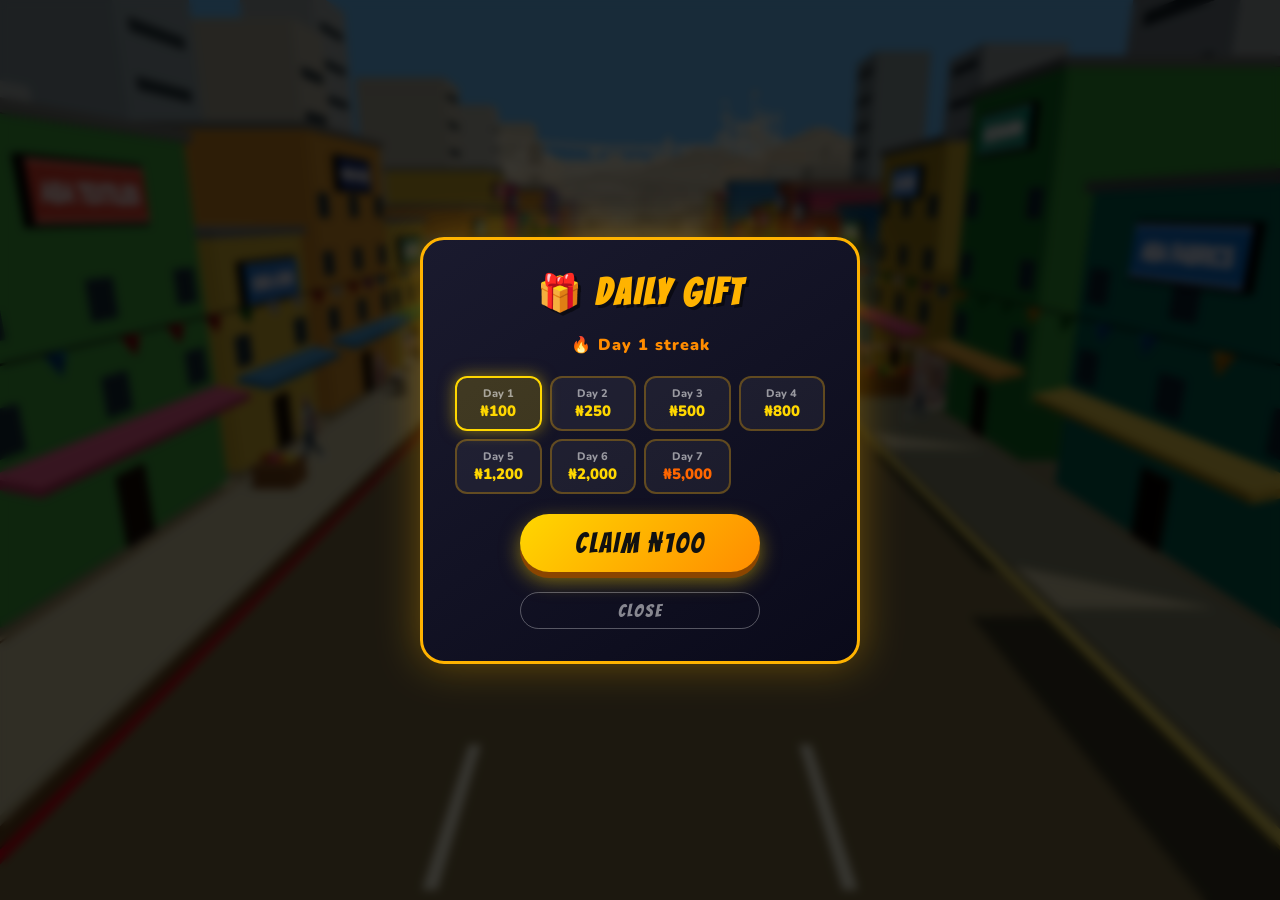
==== index.html @ c55bedf1 "Deploy Monkey Keke Dash PWA (v1.0.3: OLUKO advert revives) Co-Authored-By: Claude Opus 5.5 <noreply@" ====
<!DOCTYPE html>
<html lang="en">
<head>
  <meta charset="UTF-8">
  <meta name="viewport" content="width=device-width, initial-scale=1.0, maximum-scale=1.0, user-scalable=no">
  <meta name="apple-mobile-web-app-capable" content="yes">
  <meta name="apple-mobile-web-app-status-bar-style" content="black-translucent">
  <meta name="theme-color" content="#0A1A0A">
  <meta name="description" content="Race your keke tricycle through all 36 Nigerian states. Dodge obstacles, collect coins, and become a Top Rider!">
  <link rel="manifest" href="manifest.json">
  <link rel="icon" type="image/png" href="assets/img/icon-192.png">
  <link rel="apple-touch-icon" href="assets/img/apple-touch-icon.png">
  <title>Monkey Keke Dash</title>
  <link rel="stylesheet" href="css/style.css">
  <script type="importmap">
  {
    "imports": {
      "three": "./node_modules/three/build/three.module.js"
    }
  }
  </script>
</head>
<body>

  <!-- Three.js Canvas -->
  <canvas id="gameCanvas"></canvas>

  <!-- Blackout overlay for special effects -->
  <div id="blackout-overlay"></div>

  <!-- Juice overlays -->
  <div id="speed-lines"></div>
  <div id="hit-flash"></div>

  <!-- ─── UI Root ─────────────────────────────────────────── -->
  <div id="ui-root">

    <!-- ══════════════════════════════════════════════════════
         MAIN MENU
    ════════════════════════════════════════════════════════ -->
    <div id="screen-menu" class="screen active">
      <div class="menu-coins">₦ <span id="menu-total-coins">0</span></div>
      <div class="menu-audio">
        <button id="btn-mute" class="audio-btn" aria-label="Mute / unmute">🔊</button>
        <input id="volume-slider" class="volume-slider" type="range" min="0" max="100" value="70" aria-label="Volume">
      </div>
      <div class="menu-logo">
        <h1 class="game-title">MONKEY KEKE <span>DASH</span></h1>
        <p class="tagline">Race Through All 36 States!</p>
      </div>
      <div class="menu-buttons">
        <button id="btn-play" class="btn-primary">▶ PLAY NOW</button>
        <button id="btn-daily" class="btn-secondary">🎁 DAILY</button>
        <button id="btn-missions" class="btn-secondary">🎯 MISSIONS</button>
        <button id="btn-shop" class="btn-secondary">🔧 GARAGE</button>
        <button id="btn-leaderboard" class="btn-secondary">🏆 TOP RIDERS</button>
        <button id="btn-exit" class="btn-ghost">🚪 EXIT</button>
      </div>
      <div style="position:absolute;bottom:20px;left:50%;transform:translateX(-50%);color:rgba(255,255,255,0.4);font-size:13px;text-align:center;">
        ← → Swipe lanes &nbsp;|&nbsp; ↑ Jump &nbsp;|&nbsp; ↓ Slide &nbsp;|&nbsp; Q = Risky Lane
      </div>
    </div>

    <!-- ══════════════════════════════════════════════════════
         HUD (DURING GAMEPLAY)
    ════════════════════════════════════════════════════════ -->
    <div id="screen-hud" class="screen">
      <div class="hud-top">
        <div class="hud-coins">₦ <span id="hud-coins">0</span></div>
        <div class="hud-state">
          <span id="hud-state-name">ABIA</span>
          <div class="state-progress-bar">
            <div id="state-progress-fill"></div>
          </div>
        </div>
        <div class="hud-score"><span id="hud-score">0</span>m</div>
      </div>

      <!-- Level countdown timer -->
      <div class="hud-timer" id="hud-timer">⏱ 45</div>

      <!-- Required service-stop tracker (refuel mission) -->
      <div class="hud-stops" id="hud-stops">⛽ 0/5</div>

      <!-- Flashing service banner — tap to enter -->
      <button id="service-banner" class="service-banner" style="display:none"></button>

      <div class="hud-lives" id="hud-lives">❤️❤️❤️</div>
      <div class="hud-multiplier" id="hud-multiplier" style="display:none">×<span id="multiplier-value">2</span></div>
      <div class="hud-powerups" id="hud-powerups"></div>

      <button id="btn-pause" class="btn-pause">⏸</button>
    </div>

    <!-- ══════════════════════════════════════════════════════
         PAUSE SCREEN
    ════════════════════════════════════════════════════════ -->
    <div id="screen-pause" class="screen overlay">
      <div class="panel">
        <h2>⏸ PAUSED</h2>
        <div style="color:rgba(255,255,255,0.6);font-size:16px;text-align:center;">
          Take a breather, oga!
        </div>
        <button id="btn-resume" class="btn-primary">▶ RESUME</button>
        <button id="btn-restart" class="btn-secondary">↺ RESTART</button>
        <button id="btn-main-menu" class="btn-secondary">🏠 MAIN MENU</button>
      </div>
    </div>

    <!-- ══════════════════════════════════════════════════════
         BAIL SCREEN (CAUGHT BY POLICE)
    ════════════════════════════════════════════════════════ -->
    <div id="screen-bail" class="screen overlay">
      <div class="panel bail-panel">
        <div class="police-icon">🚔</div>
        <h2>YOU DON CATCH!</h2>
        <p class="pidgin-text">Captain Fagbote say make you pay bail to continue your journey. No bail? Game over!</p>
        <div class="bail-amount">₦ <span id="bail-amount">200</span></div>
        <button id="btn-pay-bail" class="btn-danger">🔓 PAY BAIL</button>
        <button id="btn-watch-ad" class="btn-secondary">📺 WATCH AD (FREE)</button>
        <button id="btn-give-up" class="btn-ghost">Give Up</button>
      </div>
    </div>

    <!-- ══════════════════════════════════════════════════════
         TIME UP — offer the advert revive (+time)
    ════════════════════════════════════════════════════════ -->
    <div id="screen-timeup" class="screen overlay">
      <div class="panel bail-panel">
        <div class="police-icon">⏰</div>
        <h2>TIME DON FINISH!</h2>
        <p class="pidgin-text">Watch one short advert and we go give you extra time to reach the border.</p>
        <button id="btn-timeup-watch-ad" class="btn-secondary">📺 WATCH AD (FREE)</button>
        <button id="btn-timeup-give-up" class="btn-ghost">Give Up</button>
      </div>
    </div>

    <!-- ══════════════════════════════════════════════════════
         ADVERT (OLUKO) — plays to the end, cannot be skipped
    ════════════════════════════════════════════════════════ -->
    <div id="screen-ad" class="screen">
      <video id="ad-video" playsinline webkit-playsinline preload="auto" disablepictureinpicture
             controlslist="nodownload nofullscreen noremoteplayback"
             src="assets/video/oluko-ad.mp4"></video>
      <div class="ad-badge">AD · <span id="ad-countdown">18</span>s</div>
      <div class="ad-note">Your ride continues after the advert</div>
    </div>

    <!-- ══════════════════════════════════════════════════════
         SHOP SCREEN
    ════════════════════════════════════════════════════════ -->
    <div id="screen-shop" class="screen overlay">
      <div class="panel shop-panel">
        <h2 id="shop-name">FILLING STATION</h2>
        <div style="color:rgba(255,255,255,0.5);font-size:13px;">Your ₦: <span id="shop-wallet" style="color:#FFD700;font-weight:900;">0</span></div>
        <div id="shop-items"></div>
        <button id="btn-shop-close" class="btn-secondary">✕ CONTINUE RACE</button>
      </div>
    </div>

    <!-- ══════════════════════════════════════════════════════
         LEVEL COMPLETE (STATE CLEARED)
    ════════════════════════════════════════════════════════ -->
    <div id="screen-level-complete" class="screen overlay">
      <div class="panel level-complete-panel">
        <img id="lc-party" class="lc-party" src="assets/img/monkey-party.png" alt="Monkey celebration party">
        <h2>🎉 STATE CLEARED! 🎉</h2>
        <h3 id="lc-state-name">ABIA</h3>
        <p id="lc-next-state" style="color:rgba(255,255,255,0.6);font-size:16px;">Next: ADAMAWA →</p>
        <div class="bonus-coins">🪙 BONUS: ₦ <span id="lc-bonus">500</span></div>
        <button id="btn-continue" class="btn-primary">NEXT STATE →</button>
      </div>
    </div>

    <!-- ══════════════════════════════════════════════════════
         LEADERBOARD / TOP RIDERS
    ════════════════════════════════════════════════════════ -->
    <div id="screen-leaderboard" class="screen overlay">
      <div class="panel leaderboard-panel">
        <h2>🏆 TOP RIDERS</h2>
        <div id="lb-stats" class="lb-stats"></div>
        <div class="lb-table-head"><span>#</span><span>Distance</span><span>Reached</span><span>When</span></div>
        <div id="lb-scores"></div>
        <button id="btn-lb-close" class="btn-secondary">✕ BACK</button>
      </div>
    </div>

    <!-- ══════════════════════════════════════════════════════
         USERNAME / JOIN LEADERBOARD  (after Abia)
    ════════════════════════════════════════════════════════ -->
    <div id="screen-username" class="screen overlay">
      <div class="panel username-panel">
        <div class="username-trophy">🏆</div>
        <h2>JOIN TOP RIDERS!</h2>
        <p class="username-sub">You cleared Abia, oga! Pick a rider name to put your distance on the global leaderboard.</p>
        <input id="username-input" class="username-input" type="text" maxlength="16"
               placeholder="Your rider name" autocomplete="off" autocapitalize="words"
               spellcheck="false" inputmode="text">
        <div id="username-error" class="username-error"></div>
        <button id="btn-username-save" class="btn-primary">🏆 JOIN BOARD</button>
        <button id="btn-username-skip" class="btn-ghost">Maybe later</button>
      </div>
    </div>

    <!-- ══════════════════════════════════════════════════════
         GARAGE (VEHICLE UNLOCKS)
    ════════════════════════════════════════════════════════ -->
    <div id="screen-garage" class="screen overlay">
      <div class="panel garage-panel">
        <h2>🔧 GARAGE</h2>
        <div class="garage-wallet">Your ₦: <span id="garage-wallet">0</span></div>
        <div id="garage-items"></div>
        <button id="btn-garage-close" class="btn-secondary">✕ BACK</button>
      </div>
    </div>

    <!-- ══════════════════════════════════════════════════════
         DAILY REWARD
    ════════════════════════════════════════════════════════ -->
    <div id="screen-daily" class="screen overlay">
      <div class="panel daily-panel">
        <h2>🎁 DAILY GIFT</h2>
        <p class="daily-streak">🔥 Day <span id="daily-streak-num">1</span> streak</p>
        <div id="daily-cells"></div>
        <button id="btn-daily-claim" class="btn-primary">CLAIM ₦<span id="daily-claim-amt">100</span></button>
        <button id="btn-daily-close" class="btn-ghost">Close</button>
      </div>
    </div>

    <!-- ══════════════════════════════════════════════════════
         MISSIONS
    ════════════════════════════════════════════════════════ -->
    <div id="screen-missions" class="screen overlay">
      <div class="panel missions-panel">
        <h2>🎯 MISSIONS</h2>
        <p class="missions-sub">Finish a mission, bank the reward, get a fresh one.</p>
        <div id="missions-list"></div>
        <button id="btn-missions-close" class="btn-secondary">✕ BACK</button>
      </div>
    </div>

    <!-- ══════════════════════════════════════════════════════
         GAME OVER
    ════════════════════════════════════════════════════════ -->
    <div id="screen-gameover" class="screen overlay">
      <div class="panel">
        <h2>GAME OVER!</h2>
        <div class="gameover-stats">
          <div>Distance: <span id="go-distance">0</span>m</div>
          <div>Coins: ₦ <span id="go-coins">0</span></div>
          <div>Reached: <span id="go-state">Abia</span></div>
        </div>
        <div style="border-top:1px solid rgba(255,255,255,0.1); margin:20px 0; padding:15px 0;">
          <div style="font-size:13px; color:rgba(255,255,255,0.6); margin-bottom:10px; text-align:center;">Or continue for</div>
          <button id="btn-continue-payment" class="btn-primary" style="width:100%; background:linear-gradient(135deg, #FFB81C, #FFA500);">💳 CONTINUE FOR ₦50</button>
        </div>
        <button id="btn-go-restart" class="btn-primary">↺ TRY AGAIN</button>
        <button id="btn-go-menu" class="btn-secondary">🏠 MAIN MENU</button>
      </div>
    </div>

    <!-- ══════════════════════════════════════════════════════
         NOTIFICATIONS & FLOATING TEXT
    ════════════════════════════════════════════════════════ -->
    <div id="notifications"></div>

    <!-- Tutorial swipe hint -->
    <div id="swipe-hint" class="swipe-hint" style="display:none">
      <span>← →  LANE</span>
      <span>↑  JUMP</span>
      <span>↓  SLIDE</span>
      <span>Q  RISKY!</span>
    </div>

  </div><!-- /#ui-root -->

  <script type="module" src="js/main.js"></script>

  <script>
    // PWA offline support on the web only — the Android app already bundles
    // every file, so skip the service worker inside Capacitor.
    const isNativeApp = window.Capacitor?.isNativePlatform?.();
    if ('serviceWorker' in navigator && !isNativeApp) {
      navigator.serviceWorker.register('service-worker.js')
        .catch(err => console.warn('Service Worker registration failed:', err));
    }
  </script>
</body>
</html>
---- css/style.css ----
/* ===== MONKEY KEKE DASH - UI STYLES ===== */
@import url('https://fonts.googleapis.com/css2?family=Bangers&family=Nunito:wght@700;800;900&display=swap');

:root {
  --gold: #FFD700;
  --dark-gold: #B8860B;
  --green: #00875A;
  --dark: #0A0A0A;
  --red: #FF2200;
  --orange: #FF6600;
  --naira: #FFD700;
}

* { margin: 0; padding: 0; box-sizing: border-box; user-select: none; -webkit-user-select: none; }

html, body {
  width: 100%; height: 100%; overflow: hidden;
  background: #000;
  font-family: 'Nunito', Arial, sans-serif;
  /* Stop the browser's own swipe gestures (back/forward navigation, pull-to-
     refresh) from stealing horizontal/vertical game swipes on mobile. */
  overscroll-behavior: none;
  touch-action: none;
}
/* Re-allow vertical scrolling inside menu panels that can overflow. */
.panel, #garage-items, #shop-items, #lb-scores, #missions-list { touch-action: pan-y; }

#gameCanvas {
  display: block;
  width: 100%; height: 100%;
  touch-action: none;
}

/* ─── UI Root ─────────────────────────────────────────── */
#ui-root {
  position: fixed; top: 0; left: 0;
  width: 100%; height: 100%;
  pointer-events: none;
  z-index: 10;
}

/* ─── Screens ─────────────────────────────────────────── */
.screen {
  display: none;
  position: absolute; top: 0; left: 0;
  width: 100%; height: 100%;
  pointer-events: none;
}
.screen.active { display: block; pointer-events: auto; }

/* ─── MAIN MENU ───────────────────────────────────────── */
#screen-menu {
  background:
    linear-gradient(rgba(0,0,0,0.05) 0%, rgba(0,0,0,0.12) 45%, rgba(0,0,0,0.75) 100%),
    url('../assets/img/bg-menu.jpg') center / cover no-repeat;
  flex-direction: column;
  align-items: center;
  justify-content: flex-end;
  gap: clamp(6px, 1.2vh, 12px);
  padding: 16px;
  padding-bottom: clamp(46px, 9vh, 96px);
  overflow-y: auto;
}

/* Heading on one line, tagline below, buttons on one row */
.menu-buttons {
  display: flex;
  flex-direction: row;
  flex-wrap: wrap;
  align-items: center;
  justify-content: center;
  gap: 12px;
  max-width: 680px;
}
.menu-buttons .btn-primary,
.menu-buttons .btn-secondary {
  min-width: 0;
  padding: 11px 20px;
  font-size: clamp(15px, 2.3vmin, 21px);
}
#screen-menu.active { display: flex; }

.menu-logo {
  text-align: center;
  margin-bottom: 8px;
}

.game-title {
  font-family: 'Bangers', Impact, sans-serif;
  font-size: clamp(26px, 5.6vmin, 54px);
  white-space: nowrap;
  color: var(--gold);
  text-shadow: 0 2px 6px rgba(0,0,0,0.6);
  line-height: 1.05;
  letter-spacing: 2px;
  animation: titlePulse 2s ease-in-out infinite;
}
.game-title span {
  color: #FF6600;
  text-shadow: 0 2px 6px rgba(0,0,0,0.55);
}

@keyframes titlePulse {
  0%, 100% { transform: scale(1); }
  50% { transform: scale(1.03); }
}

.tagline {
  color: #90EE90;
  font-size: 18px;
  font-weight: 800;
  letter-spacing: 2px;
  text-transform: uppercase;
  margin-top: 8px;
}

.menu-monkey-art {
  font-size: clamp(44px, 9vmin, 80px);
  animation: monkeyBounce 0.8s ease-in-out infinite alternate;
  filter: drop-shadow(0 0 20px rgba(255,215,0,0.6));
}
@keyframes monkeyBounce {
  from { transform: translateY(0) rotate(-5deg); }
  to   { transform: translateY(-15px) rotate(5deg); }
}

.menu-audio {
  position: absolute;
  top: 18px; left: 18px;
  display: flex; align-items: center; gap: 10px;
  background: rgba(0,0,0,0.6);
  border: 2px solid var(--gold);
  border-radius: 30px;
  padding: 6px 16px 6px 10px;
  pointer-events: auto;
  z-index: 5;
}
.audio-btn {
  background: none; border: none; cursor: pointer;
  font-size: 22px; line-height: 1; padding: 0;
}
.volume-slider {
  width: 110px; height: 6px; cursor: pointer;
  accent-color: var(--gold);
}

.menu-coins {
  position: absolute;
  top: 20px; right: 20px;
  background: rgba(0,0,0,0.7);
  border: 2px solid var(--gold);
  border-radius: 24px;
  padding: 8px 18px;
  color: var(--gold);
  font-size: 22px;
  font-weight: 900;
}

/* ─── BUTTONS ─────────────────────────────────────────── */
.btn-primary, .btn-secondary, .btn-danger, .btn-ghost {
  border: none; cursor: pointer;
  font-family: 'Bangers', Impact, sans-serif;
  font-size: clamp(22px, 3.4vmin, 28px);
  letter-spacing: 2px;
  border-radius: 50px;
  padding: clamp(10px, 1.6vh, 14px) 48px;
  min-width: 240px;
  transition: transform 0.1s, box-shadow 0.1s;
  text-transform: uppercase;
}

.btn-primary {
  background: linear-gradient(135deg, #FFD700, #FF8C00);
  color: #111;
  box-shadow: 0 6px 0 #8B4500, 0 8px 20px rgba(255,215,0,0.5);
}
.btn-primary:hover { transform: translateY(-2px); box-shadow: 0 8px 0 #8B4500, 0 10px 25px rgba(255,215,0,0.6); }
.btn-primary:active { transform: translateY(4px); box-shadow: 0 2px 0 #8B4500; }

.btn-secondary {
  background: linear-gradient(135deg, #1A3A6B, #0A1A4B);
  color: var(--gold);
  border: 2px solid var(--gold);
  box-shadow: 0 4px 0 #0A0A30, 0 6px 15px rgba(0,0,0,0.4);
}
.btn-secondary:hover { transform: translateY(-2px); }
.btn-secondary:active { transform: translateY(2px); }

.btn-danger {
  background: linear-gradient(135deg, #FF2200, #CC0000);
  color: white;
  box-shadow: 0 6px 0 #880000, 0 8px 20px rgba(255,0,0,0.4);
}
.btn-danger:hover { transform: translateY(-2px); }
.btn-danger:active { transform: translateY(4px); }

.btn-ghost {
  background: transparent;
  color: rgba(255,255,255,0.5);
  border: 1px solid rgba(255,255,255,0.3);
  font-size: 18px;
  padding: 8px 32px;
}
.btn-ghost:hover { color: white; }

/* ─── HUD ─────────────────────────────────────────────── */
#screen-hud { pointer-events: none; }

.hud-coins.bump { animation: coinBump 0.25s ease; }

/* ─── Speed lines (intensify with speed) ──────────────── */
#speed-lines {
  position: fixed; inset: 0; pointer-events: none; z-index: 3;
  opacity: 0;
  background: radial-gradient(ellipse at center,
    rgba(255,255,255,0) 30%,
    rgba(255,255,255,0) 48%,
    rgba(255,255,255,0.28) 100%);
  mix-blend-mode: screen;
}

/* ─── Red hit flash ───────────────────────────────────── */
#hit-flash {
  position: fixed; inset: 0; pointer-events: none; z-index: 19;
  background: radial-gradient(ellipse at center, rgba(255,0,0,0) 28%, rgba(220,0,0,0.6) 100%);
  opacity: 0;
}
body.hit-flash #hit-flash { animation: hitFlashAnim 0.26s ease-out; }
@keyframes hitFlashAnim {
  0% { opacity: 0; } 22% { opacity: 1; } 100% { opacity: 0; }
}

/* ─── Police chase: flashing red/blue screen-edge vignette ─ */
body.police-chase::before {
  content: '';
  position: fixed; inset: 0;
  pointer-events: none; z-index: 20;
  animation: policeFlash 0.5s steps(1, end) infinite;
}
@keyframes policeFlash {
  0%   { box-shadow: inset 0 0 130px 24px rgba(255,0,0,0.42); }
  50%  { box-shadow: inset 0 0 130px 24px rgba(0,70,255,0.42); }
  100% { box-shadow: inset 0 0 130px 24px rgba(255,0,0,0.42); }
}

/* ─── Level countdown timer ───────────────────────────── */
.hud-timer {
  position: absolute;
  top: 50px; left: 50%; transform: translateX(-50%);
  font-family: 'Bangers', Impact, sans-serif;
  font-size: clamp(26px, 5vw, 42px);
  color: #fff; letter-spacing: 2px;
  text-shadow: 0 2px 7px rgba(0,0,0,0.75);
  pointer-events: none; z-index: 5;
}
.hud-timer.low { color: #FF3B30; }
.hud-timer.low { animation: timerPulse 0.5s ease-in-out infinite; }
@keyframes timerPulse {
  0%, 100% { transform: translateX(-50%) scale(1); }
  50%      { transform: translateX(-50%) scale(1.18); }
}

/* ─── Flashing service banner (tap to enter) ──────────── */
.service-banner {
  position: absolute;
  top: 104px; left: 50%; transform: translateX(-50%);
  display: flex; align-items: center; gap: 10px;
  background: rgba(0,0,0,0.40);
  -webkit-backdrop-filter: blur(2px); backdrop-filter: blur(2px);
  border: 2px solid var(--gold);
  color: #fff;
  font-family: 'Nunito', sans-serif; font-weight: 900;
  font-size: clamp(13px, 2.4vw, 17px); letter-spacing: 0.5px;
  border-radius: 40px; padding: 9px 22px;
  white-space: nowrap; cursor: pointer; pointer-events: auto;
  box-shadow: 0 4px 18px rgba(0,0,0,0.35);
  animation: sbFlash 1s ease-in-out infinite;
  z-index: 6;
}
.service-banner .sb-cta { color: var(--gold); }
.service-banner:active { transform: translateX(-50%) scale(0.96); }
@keyframes sbFlash {
  0%, 100% { opacity: 0.5; border-color: var(--gold); box-shadow: 0 0 0 rgba(255,215,0,0); }
  50%      { opacity: 1;   border-color: #fff;        box-shadow: 0 0 18px rgba(255,215,0,0.55); }
}

.hud-top {
  position: absolute;
  top: 0; left: 0; right: 0;
  display: flex;
  justify-content: space-between;
  align-items: center;
  padding: 12px 16px;
  background: linear-gradient(to bottom, rgba(0,0,0,0.7), transparent);
}

.hud-coins {
  color: var(--gold);
  font-size: clamp(22px, 4vw, 32px);
  font-weight: 900;
  text-shadow: 2px 2px 4px rgba(0,0,0,0.8);
  min-width: 120px;
}

.hud-state {
  display: flex;
  flex-direction: column;
  align-items: center;
  gap: 4px;
}
#hud-state-name {
  color: white;
  font-size: 18px;
  font-weight: 900;
  letter-spacing: 2px;
  text-shadow: 2px 2px 6px rgba(0,0,0,0.8);
}
.state-progress-bar {
  width: 160px;
  height: 6px;
  background: rgba(255,255,255,0.25);
  border-radius: 3px;
  overflow: hidden;
}
#state-progress-fill {
  height: 100%;
  background: linear-gradient(90deg, #00FF88, #FFD700);
  border-radius: 3px;
  width: 0%;
  transition: width 0.3s ease;
}

.hud-score {
  color: white;
  font-size: clamp(22px, 4vw, 32px);
  font-weight: 900;
  text-shadow: 2px 2px 4px rgba(0,0,0,0.8);
  min-width: 120px;
  text-align: right;
  /* Keep the distance counter clear of the ⏸ pause button (48px, top-right). */
  padding-right: 58px;
}

.hud-lives {
  position: absolute;
  top: 72px; left: 16px;
  font-size: 24px;
  text-shadow: 1px 1px 3px rgba(0,0,0,0.8);
}

.hud-multiplier {
  position: absolute;
  top: 72px; right: 16px;
  background: var(--gold);
  color: #111;
  font-size: 22px;
  font-weight: 900;
  padding: 4px 12px;
  border-radius: 12px;
  animation: multPulse 0.4s ease infinite alternate;
}
@keyframes multPulse {
  from { transform: scale(1); }
  to   { transform: scale(1.1); }
}

.hud-powerups {
  position: absolute;
  bottom: 100px;
  left: 50%;
  transform: translateX(-50%);
  display: flex;
  gap: 12px;
}
.powerup-badge {
  background: rgba(0,0,0,0.7);
  border: 2px solid var(--gold);
  border-radius: 12px;
  padding: 6px 10px;
  display: flex;
  flex-direction: column;
  align-items: center;
  gap: 4px;
  font-size: 22px;
}
.pu-timer {
  width: 60px; height: 4px;
  background: var(--gold);
  border-radius: 2px;
  transition: width 0s;
}

.btn-pause {
  position: absolute;
  top: 12px; right: 16px;
  background: rgba(0,0,0,0.5);
  border: 2px solid rgba(255,255,255,0.3);
  color: white;
  font-size: 24px;
  width: 48px; height: 48px;
  border-radius: 12px;
  cursor: pointer;
  pointer-events: auto;
  display: flex; align-items: center; justify-content: center;
}

/* Required service-stop tracker — top-right, tucked under the pause button. */
.hud-stops {
  position: absolute;
  top: 66px; right: 16px;
  font-size: 16px; font-weight: 900;
  color: #fff; background: rgba(0,0,0,0.45);
  border: 2px solid rgba(255,255,255,0.25); border-radius: 10px;
  padding: 3px 9px; pointer-events: none; z-index: 5;
  text-shadow: 1px 1px 3px rgba(0,0,0,0.8);
}
.hud-stops.done { color: #00FF88; border-color: #00FF88; }

/* Stage-mission list inside the intro scroll */
.scroll-missions { list-style: none; text-align: left; margin: 0 auto 4px; max-width: 400px; padding: 0; }
.scroll-missions li {
  font-size: 13px; line-height: 1.4; padding: 5px 8px; margin: 4px 0;
  background: rgba(0,120,60,0.10); border-radius: 8px;
  border-left: 3px solid #1C8A3A; color: #2E2410;
}
.scroll-missions .sm-req { color: #B23A00; }
.scroll-missions .sm-reward { color: #1C5A2A; font-weight: 900; white-space: nowrap; }

/* ─── OVERLAY PANELS ─────────────────────────────────── */
.overlay {
  background: rgba(0,0,0,0.75);
  backdrop-filter: blur(4px);
  align-items: center;
  justify-content: center;
}
.overlay.active { display: flex; }

/* Photoreal backdrops on the key result screens */
#screen-gameover {
  background:
    linear-gradient(rgba(60,0,0,0.55), rgba(15,0,0,0.88)),
    url('../assets/img/bg-gameover.jpg') center / cover no-repeat;
  backdrop-filter: none;
}
#screen-level-complete {
  background:
    linear-gradient(rgba(0,0,0,0.40), rgba(0,0,0,0.72)),
    url('../assets/img/bg-finish.jpg') center / cover no-repeat;
  backdrop-filter: none;
}

.panel {
  background: linear-gradient(145deg, #1A1A2E, #0A0A1A);
  border: 3px solid var(--gold);
  border-radius: 24px;
  padding: 32px;
  display: flex;
  flex-direction: column;
  align-items: center;
  gap: 20px;
  max-width: 420px;
  width: 90%;
  box-shadow: 0 0 40px rgba(255,215,0,0.3);
}

.panel h2 {
  font-family: 'Bangers', Impact, sans-serif;
  font-size: 48px;
  color: var(--gold);
  text-shadow: 3px 3px 0 rgba(0,0,0,0.5);
  letter-spacing: 3px;
}

/* ─── BAIL PANEL ─────────────────────────────────────── */
.bail-panel { border-color: var(--red); box-shadow: 0 0 40px rgba(255,0,0,0.4); }
.bail-panel h2 { color: var(--red); }
.police-icon { font-size: 72px; animation: sirenFlash 0.5s ease infinite alternate; }
@keyframes sirenFlash {
  from { filter: hue-rotate(0deg); }
  to   { filter: hue-rotate(180deg); }
}
.pidgin-text { color: rgba(255,255,255,0.7); font-size: 16px; text-align: center; }
.bail-amount { font-size: 42px; font-weight: 900; color: var(--gold); }

/* ─── SHOP PANEL ─────────────────────────────────────── */
.shop-panel { border-color: #00AA44; box-shadow: 0 0 40px rgba(0,170,68,0.3); }
.shop-panel h2 { color: #00FF88; font-size: 32px; }
#shop-items {
  width: 100%;
  display: flex;
  flex-direction: column;
  gap: 10px;
}
.shop-item-btn {
  background: rgba(255,255,255,0.08);
  border: 2px solid rgba(255,215,0,0.4);
  border-radius: 12px;
  padding: 12px 16px;
  color: white;
  cursor: pointer;
  display: flex;
  justify-content: space-between;
  align-items: center;
  font-size: 16px;
  font-weight: 700;
  transition: background 0.2s;
  pointer-events: auto;
}
.shop-item-btn:hover { background: rgba(255,215,0,0.15); }
.shop-item-btn:disabled { opacity: 0.4; cursor: not-allowed; }
.item-cost { color: var(--gold); font-size: 18px; font-weight: 900; }
.item-cost.cant-afford { color: #FF6666; }

/* ─── GAMEOVER / LEVEL COMPLETE ──────────────────────── */
.gameover-stats {
  text-align: center;
  color: rgba(255,255,255,0.8);
  font-size: 18px;
  line-height: 2;
}
.gameover-stats span { color: var(--gold); font-weight: 900; }

.level-complete-panel { border-color: #00FF88; box-shadow: 0 0 50px rgba(0,255,136,0.4); }
.level-complete-panel h2 { color: #00FF88; }
.level-complete-panel h3 {
  font-family: 'Bangers', sans-serif;
  font-size: 52px;
  color: var(--gold);
  letter-spacing: 3px;
}
.state-flag { font-size: 64px; animation: flagWave 1s ease infinite; }
@keyframes flagWave {
  0%, 100% { transform: rotate(-5deg); }
  50% { transform: rotate(5deg); }
}
#lc-next-state { color: rgba(255,255,255,0.6); font-size: 16px; }
.bonus-coins {
  font-size: 28px; font-weight: 900; color: var(--gold);
  background: rgba(255,215,0,0.15);
  border: 2px solid var(--gold);
  border-radius: 16px;
  padding: 8px 24px;
}

/* ─── STATE ENTER BANNER ─────────────────────────────── */
.state-enter-banner {
  position: fixed;
  bottom: 30%;
  left: 50%;
  transform: translateX(-50%);
  text-align: center;
  animation: bannerIn 3.5s ease forwards;
  z-index: 20;
  pointer-events: none;
}
.state-enter-name {
  font-family: 'Bangers', sans-serif;
  font-size: clamp(48px, 8vw, 88px);
  color: var(--gold);
  text-shadow: 4px 4px 0 rgba(0,0,0,0.7), 0 0 30px rgba(255,215,0,0.8);
  letter-spacing: 4px;
}
.state-enter-nick {
  color: #00FF88;
  font-size: 18px;
  font-weight: 900;
  letter-spacing: 3px;
}
.state-enter-msg {
  color: white;
  font-size: 14px;
  margin-top: 4px;
  opacity: 0.8;
}
@keyframes bannerIn {
  0%   { opacity: 0; transform: translateX(-50%) translateY(30px) scale(0.8); }
  15%  { opacity: 1; transform: translateX(-50%) translateY(0) scale(1.05); }
  30%  { transform: translateX(-50%) scale(1.0); }
  75%  { opacity: 1; }
  100% { opacity: 0; transform: translateX(-50%) translateY(-20px); }
}

/* ─── FLOATING TEXT ──────────────────────────────────── */
.float-text {
  position: absolute;
  font-family: 'Bangers', sans-serif;
  font-size: 32px;
  font-weight: 900;
  text-shadow: 2px 2px 4px rgba(0,0,0,0.8);
  pointer-events: none;
  animation: floatUp 1.5s ease forwards;
  z-index: 30;
}
@keyframes floatUp {
  0%   { opacity: 1; transform: translate(-50%, -50%) scale(1.2); }
  50%  { opacity: 1; transform: translate(-50%, calc(-50% - 40px)) scale(1.0); }
  100% { opacity: 0; transform: translate(-50%, calc(-50% - 80px)) scale(0.8); }
}

/* ─── SCREEN FLASH ───────────────────────────────────── */
.screen-flash {
  position: fixed; top: 0; left: 0;
  width: 100%; height: 100%;
  pointer-events: none;
  z-index: 25;
  animation: flashFade 0.3s ease forwards;
}
@keyframes flashFade {
  from { opacity: 1; }
  to   { opacity: 0; }
}

/* ─── BLACKOUT ───────────────────────────────────────── */
#blackout-overlay {
  position: fixed; top: 0; left: 0;
  width: 100%; height: 100%;
  background: #000;
  opacity: 0;
  pointer-events: none;
  z-index: 15;
  transition: opacity 0.5s;
}

/* ─── SWIPE HINT ──────────────────────────────────────── */
.swipe-hint {
  position: absolute;
  bottom: 80px;
  left: 50%;
  transform: translateX(-50%);
  display: flex;
  gap: 20px;
  background: rgba(0,0,0,0.6);
  border: 2px solid rgba(255,255,255,0.3);
  border-radius: 16px;
  padding: 12px 24px;
  color: white;
  font-size: 16px;
  font-weight: 700;
  letter-spacing: 2px;
  transition: opacity 1s;
  pointer-events: none;
}

/* ─── RISKY LANE INDICATOR ───────────────────────────── */
#screen-hud.risky-active {
  box-shadow: inset 0 0 30px rgba(255,0,0,0.4);
}

/* ─── NOTIFICATIONS ──────────────────────────────────── */
#notifications {
  position: absolute;
  top: 0; left: 0;
  width: 100%; height: 100%;
  pointer-events: none;
  z-index: 20;
}

/* ─── COIN COUNTER ANIMATION ─────────────────────────── */
.hud-coins { animation: none; }
.hud-coins.bump {
  animation: coinBump 0.15s ease;
}
@keyframes coinBump {
  50% { transform: scale(1.3); color: #FFFFFF; }
}

/* ─── MOBILE RESPONSIVE ──────────────────────────────── */
@media (max-width: 480px) {
  .btn-primary, .btn-secondary { font-size: 24px; padding: 12px 32px; min-width: 200px; }
  .panel { padding: 24px; gap: 14px; }
  .panel h2 { font-size: 36px; }
  .state-enter-name { font-size: 48px; }
  .hud-top { padding: 8px 10px; }
  #hud-state-name { font-size: 14px; }
  .state-progress-bar { width: 120px; }
}

/* ─── LANDSCAPE MOBILE ───────────────────────────────── */
@media (max-height: 500px) and (orientation: landscape) {
  .menu-monkey-art { font-size: 40px; }
  .game-title { font-size: 48px; }
  .panel { padding: 16px; gap: 10px; max-width: 80vw; }
  .btn-primary, .btn-secondary { font-size: 20px; padding: 8px 24px; }
}

/* ─── SHORT DESKTOP / LAPTOP (keep menu within the viewport) ─── */
@media (max-height: 760px) {
  #screen-menu { gap: 8px; }
  .menu-monkey-art { font-size: clamp(36px, 7vmin, 60px); }
  .tagline { font-size: 15px; margin-top: 4px; }
}

/* Tall modal panels never exceed the window */
.panel { max-height: 92vh; overflow-y: auto; }

/* ─── GARAGE PANEL ───────────────────────────────────── */
.garage-panel { border-color: #5AC8FA; box-shadow: 0 0 40px rgba(90,200,250,0.3); max-width: 460px; }
.garage-panel h2 { color: #5AC8FA; font-size: 36px; }
.garage-wallet { color: rgba(255,255,255,0.6); font-size: 14px; }
.garage-wallet span { color: var(--gold); font-weight: 900; }
#garage-items { width: 100%; display: flex; flex-direction: column; gap: 10px; }
.garage-item {
  display: flex; align-items: center; justify-content: space-between; gap: 12px;
  background: rgba(255,255,255,0.06);
  border: 2px solid rgba(90,200,250,0.35);
  border-radius: 14px; padding: 12px 14px;
}
.garage-item.equipped { border-color: var(--gold); background: rgba(255,215,0,0.10); }
.garage-thumb {
  flex-shrink: 0; width: 64px; height: 64px;
  display: flex; align-items: center; justify-content: center;
  background: rgba(0,0,0,0.25); border-radius: 12px; overflow: hidden;
}
.garage-img { width: 100%; height: 100%; object-fit: contain; }
.garage-img.placeholder { font-size: 34px; line-height: 1; }
.garage-img.locked { filter: grayscale(1) brightness(0.55); opacity: 0.8; }
.garage-info { text-align: left; flex: 1; min-width: 0; }
.garage-name { color: #fff; font-weight: 900; font-size: 17px; }
.garage-desc { color: rgba(255,255,255,0.55); font-size: 12px; line-height: 1.3; margin: 2px 0; }
.garage-stats { color: #5AC8FA; font-size: 12px; font-weight: 800; }
.garage-action { flex-shrink: 0; }
.garage-btn {
  border: none; cursor: pointer; pointer-events: auto;
  font-family: 'Nunito', sans-serif; font-weight: 900; font-size: 15px;
  border-radius: 24px; padding: 9px 18px; white-space: nowrap;
}
.btn-equip { background: linear-gradient(135deg, #5AC8FA, #1A8FD0); color: #042; }
.btn-buy { background: linear-gradient(135deg, #FFD700, #FF8C00); color: #111; }
.btn-buy.cant-afford { background: rgba(255,255,255,0.12); color: #FF6666; cursor: not-allowed; }
.garage-tag { font-weight: 900; font-size: 13px; letter-spacing: 1px; }
.equipped-tag { color: var(--gold); }

/* ─── STATE INTRO SCROLL ──────────────────────────────── */
.state-scroll-overlay {
  position: fixed; inset: 0; z-index: 60;
  display: flex; align-items: center; justify-content: center;
  background: rgba(0,0,0,0.72); pointer-events: auto;
  padding: 16px; animation: scrollFade 0.4s ease;
}
@keyframes scrollFade { from { opacity: 0; } to { opacity: 1; } }
.state-scroll {
  width: 100%; max-width: 460px; max-height: 90vh;
  display: flex; flex-direction: column; align-items: stretch;
  animation: scrollDrop 0.5s cubic-bezier(0.2,0.9,0.3,1.2);
}
@keyframes scrollDrop { from { transform: translateY(-30px) scale(0.96); opacity: 0; } to { transform: none; opacity: 1; } }
.scroll-rod {
  height: 16px; border-radius: 8px; flex-shrink: 0;
  background: linear-gradient(180deg, #8B5A2B, #5A3A1B);
  box-shadow: 0 2px 6px rgba(0,0,0,0.5);
}
.scroll-body {
  background: linear-gradient(180deg, #F5E6C8, #EAD7A8);
  border-left: 4px solid #C9A75F; border-right: 4px solid #C9A75F;
  padding: 18px 20px 22px; color: #3A2A14;
  box-shadow: inset 0 0 40px rgba(150,110,50,0.25);
  text-align: center;
  /* Scrollable when the write-up is taller than the screen.
     flex:1 + min-height:0 lets it shrink inside the .state-scroll column so
     overflow-y actually kicks in; touch-action/-webkit override the global
     touch-action:none so the player can drag-scroll on a phone. */
  flex: 1 1 auto; min-height: 0; overflow-y: auto;
  touch-action: pan-y; -webkit-overflow-scrolling: touch;
  overscroll-behavior: contain;
}
.scroll-welcome { font-size: 15px; letter-spacing: 2px; text-transform: uppercase; color: #7A5A2A; }
.scroll-state {
  font-family: 'Bangers', cursive; font-size: 34px; letter-spacing: 2px;
  color: #1C5A2A; margin: 2px 0; line-height: 1;
}
.scroll-nick { font-style: italic; color: #8B5A2B; font-size: 15px; }
.scroll-capital { font-size: 14px; color: #4A3A1A; margin-top: 4px; }
.scroll-capital b { color: #1C5A2A; }
.scroll-known { margin: 12px 0 6px; font-weight: 900; color: #5A3A1B; }
.scroll-bullets { list-style: none; text-align: left; margin: 0 auto; max-width: 400px; }
.scroll-bullets li {
  font-size: 13.5px; line-height: 1.45; padding: 6px 8px; margin: 5px 0;
  background: rgba(255,255,255,0.4); border-radius: 8px;
  border-left: 3px solid #C9A75F; color: #2E2410;
}
.scroll-historic {
  margin-top: 14px; padding: 12px; font-size: 13px; line-height: 1.5;
  font-style: italic; color: #4A2A10; text-align: left;
  background: rgba(139,90,43,0.12); border-radius: 10px; border: 1px dashed #B08A4A;
}
.scroll-continue {
  margin-top: 16px; border: none; cursor: pointer; pointer-events: auto;
  font-family: 'Nunito', sans-serif; font-weight: 900; font-size: 16px;
  color: #fff; background: linear-gradient(135deg, #1C8A3A, #0F5A22);
  border-radius: 26px; padding: 12px 26px; box-shadow: 0 4px 0 #0A3A16;
}
.scroll-continue:active { transform: translateY(2px); box-shadow: 0 2px 0 #0A3A16; }

/* ─── STAGE-COMPLETE PARTY BANNER ─────────────────────── */
.lc-party {
  width: 100%; max-width: 420px; display: block; margin: 0 auto 10px;
  border-radius: 14px; border: 3px solid var(--gold);
  box-shadow: 0 0 26px rgba(255,215,0,0.55);
  animation: partyPop 0.6s cubic-bezier(0.2,1.5,0.4,1),
             partyBob 2.4s ease-in-out 0.6s infinite;
}
@keyframes partyPop { from { transform: scale(0.3) rotate(-8deg); opacity: 0; } to { transform: scale(1) rotate(0); opacity: 1; } }
@keyframes partyBob { 0%,100% { transform: translateY(0) rotate(-1deg); } 50% { transform: translateY(-7px) rotate(1deg); } }

/* ─── MISSIONS PANEL ─────────────────────────────────── */
.missions-panel { border-color: #00FF88; box-shadow: 0 0 40px rgba(0,255,136,0.3); max-width: 460px; }
.missions-panel h2 { color: #00FF88; font-size: 36px; }
.missions-sub { color: rgba(255,255,255,0.55); font-size: 13px; text-align: center; }
#missions-list { width: 100%; display: flex; flex-direction: column; gap: 12px; }
.mission-row {
  display: flex; align-items: center; gap: 12px;
  background: rgba(255,255,255,0.06);
  border: 2px solid rgba(0,255,136,0.3);
  border-radius: 14px; padding: 12px 14px;
}
.mission-icon { font-size: 28px; flex-shrink: 0; }
.mission-body { flex: 1; min-width: 0; text-align: left; }
.mission-label { color: #fff; font-weight: 800; font-size: 15px; }
.mission-bar { height: 7px; background: rgba(255,255,255,0.18); border-radius: 4px; overflow: hidden; margin: 6px 0 4px; }
.mission-fill { height: 100%; background: linear-gradient(90deg, #00FF88, #FFD700); border-radius: 4px; transition: width 0.4s ease; }
.mission-meta { display: flex; justify-content: space-between; font-size: 12px; }
.mission-prog { color: rgba(255,255,255,0.6); font-weight: 700; }
.mission-reward { color: var(--gold); font-weight: 900; }

/* ─── LEADERBOARD PANEL ──────────────────────────────── */
.leaderboard-panel { border-color: var(--gold); box-shadow: 0 0 40px rgba(255,215,0,0.35); max-width: 460px; }
.lb-stats {
  display: grid; grid-template-columns: repeat(3, 1fr); gap: 8px; width: 100%;
}
.lb-stat {
  background: rgba(255,255,255,0.06);
  border: 1px solid rgba(255,215,0,0.25);
  border-radius: 10px; padding: 8px 4px; text-align: center;
}
.lb-stat .lb-val { color: var(--gold); font-weight: 900; font-size: 18px; }
.lb-stat .lb-lbl { color: rgba(255,255,255,0.55); font-size: 11px; font-weight: 700; text-transform: uppercase; letter-spacing: 0.5px; }
.lb-table-head, .lb-row {
  display: grid; grid-template-columns: 28px 1fr 1fr 56px; gap: 6px;
  width: 100%; align-items: center; padding: 6px 8px;
}
.lb-table-head { color: rgba(255,255,255,0.45); font-size: 11px; font-weight: 800; text-transform: uppercase; border-bottom: 1px solid rgba(255,255,255,0.15); }
#lb-scores { width: 100%; display: flex; flex-direction: column; gap: 4px; }
.lb-row {
  background: rgba(255,255,255,0.05); border-radius: 8px; color: #fff; font-weight: 700; font-size: 14px;
}
.lb-row .lb-rank { color: var(--gold); font-weight: 900; }
.lb-row.top1 { background: rgba(255,215,0,0.16); border: 1px solid rgba(255,215,0,0.45); }
.lb-row .lb-dist { color: #00FF88; font-weight: 900; }
.lb-row .lb-when { color: rgba(255,255,255,0.5); font-size: 12px; text-align: right; }
.lb-empty { color: rgba(255,255,255,0.5); font-size: 14px; text-align: center; padding: 16px; }
.lb-loading { color: var(--gold); font-size: 14px; text-align: center; padding: 16px; }
.lb-row .lb-name { font-weight: 700; overflow: hidden; text-overflow: ellipsis; white-space: nowrap; }
.lb-row.is-me { background: rgba(0,255,136,0.14); border: 1px solid rgba(0,255,136,0.45); }

/* ─── USERNAME / JOIN LEADERBOARD PANEL ───────────────── */
.username-panel { border-color: var(--gold); box-shadow: 0 0 40px rgba(255,215,0,0.35); max-width: 400px; }
.username-trophy { font-size: 56px; line-height: 1; filter: drop-shadow(0 0 14px rgba(255,215,0,0.6)); }
.username-sub { color: rgba(255,255,255,0.7); font-size: 15px; text-align: center; line-height: 1.4; }
.username-input {
  width: 100%;
  padding: 14px 16px;
  font-size: 20px;
  font-weight: 700;
  text-align: center;
  color: #fff;
  background: rgba(255,255,255,0.08);
  border: 2px solid rgba(255,215,0,0.5);
  border-radius: 14px;
  outline: none;
}
.username-input:focus { border-color: var(--gold); background: rgba(255,255,255,0.12); }
.username-input::placeholder { color: rgba(255,255,255,0.4); font-weight: 400; }
.username-error { color: var(--red); font-size: 13px; min-height: 16px; text-align: center; }

/* ─── DAILY REWARD PANEL ─────────────────────────────── */
.daily-panel { border-color: #FFB300; box-shadow: 0 0 40px rgba(255,179,0,0.35); max-width: 440px; }
.daily-panel h2 { color: #FFB300; font-size: 36px; }
.daily-streak { color: #FF8C00; font-weight: 900; font-size: 16px; letter-spacing: 1px; }
#daily-cells {
  display: grid;
  grid-template-columns: repeat(4, 1fr);
  gap: 8px;
  width: 100%;
}
.daily-cell {
  position: relative;
  border: 2px solid rgba(255,179,0,0.3);
  border-radius: 12px;
  padding: 8px 4px;
  text-align: center;
  background: rgba(255,255,255,0.05);
}
.daily-cell .dc-day { font-size: 11px; color: rgba(255,255,255,0.55); font-weight: 800; }
.daily-cell .dc-amt { font-size: 15px; color: var(--gold); font-weight: 900; }
.daily-cell.claimed { opacity: 0.5; border-color: rgba(0,255,136,0.5); }
.daily-cell.claimed::after {
  content: '✓'; position: absolute; top: 2px; right: 6px; color: #00FF88; font-weight: 900; font-size: 13px;
}
.daily-cell.active {
  border-color: var(--gold);
  background: rgba(255,215,0,0.18);
  box-shadow: 0 0 16px rgba(255,215,0,0.5);
  animation: dailyPulse 1s ease-in-out infinite;
}
.daily-cell.day7 .dc-amt { color: #FF6600; }
@keyframes dailyPulse { 0%,100%{ transform: scale(1);} 50%{ transform: scale(1.06);} }

/* ─── MISSION COMPLETE TOAST ─────────────────────────── */
.mission-toast {
  position: fixed; top: 90px; left: 50%; transform: translateX(-50%);
  background: linear-gradient(135deg, rgba(0,80,40,0.95), rgba(0,40,20,0.95));
  border: 2px solid #00FF88; border-radius: 16px;
  padding: 12px 28px; text-align: center; z-index: 40;
  box-shadow: 0 6px 24px rgba(0,255,136,0.45);
  animation: missionToast 2.6s ease forwards;
  pointer-events: none;
}
.mission-toast .mt-title { font-family: 'Bangers', sans-serif; font-size: 24px; color: #00FF88; letter-spacing: 1px; }
.mission-toast .mt-sub { color: var(--gold); font-weight: 900; font-size: 20px; }
@keyframes missionToast {
  0%   { opacity: 0; transform: translateX(-50%) translateY(-20px) scale(0.9); }
  12%  { opacity: 1; transform: translateX(-50%) translateY(0) scale(1.05); }
  20%  { transform: translateX(-50%) scale(1); }
  82%  { opacity: 1; }
  100% { opacity: 0; transform: translateX(-50%) translateY(-16px); }
}

/* ─── ADVERT (OLUKO) — full-screen, unskippable ───────────── */
#screen-ad { background: #000; z-index: 100; touch-action: none; }
#screen-ad video {
  position: absolute; inset: 0;
  width: 100%; height: 100%;
  object-fit: contain;
  pointer-events: none; /* no tap-to-pause, no native controls */
}
#screen-ad .ad-badge {
  position: absolute; top: 14px; right: 14px;
  background: rgba(0,0,0,0.65); color: var(--gold);
  border: 1px solid rgba(255,215,0,0.6); border-radius: 18px;
  padding: 6px 14px; font-weight: 900; font-size: 16px; letter-spacing: 1px;
}
#screen-ad .ad-note {
  position: absolute; bottom: 16px; left: 50%; transform: translateX(-50%);
  background: rgba(0,0,0,0.6); color: rgba(255,255,255,0.85);
  border-radius: 14px; padding: 6px 14px; font-size: 14px; white-space: nowrap;
}
.ads-left { display: block; font-size: 0.6em; opacity: 0.8; letter-spacing: 1px; }
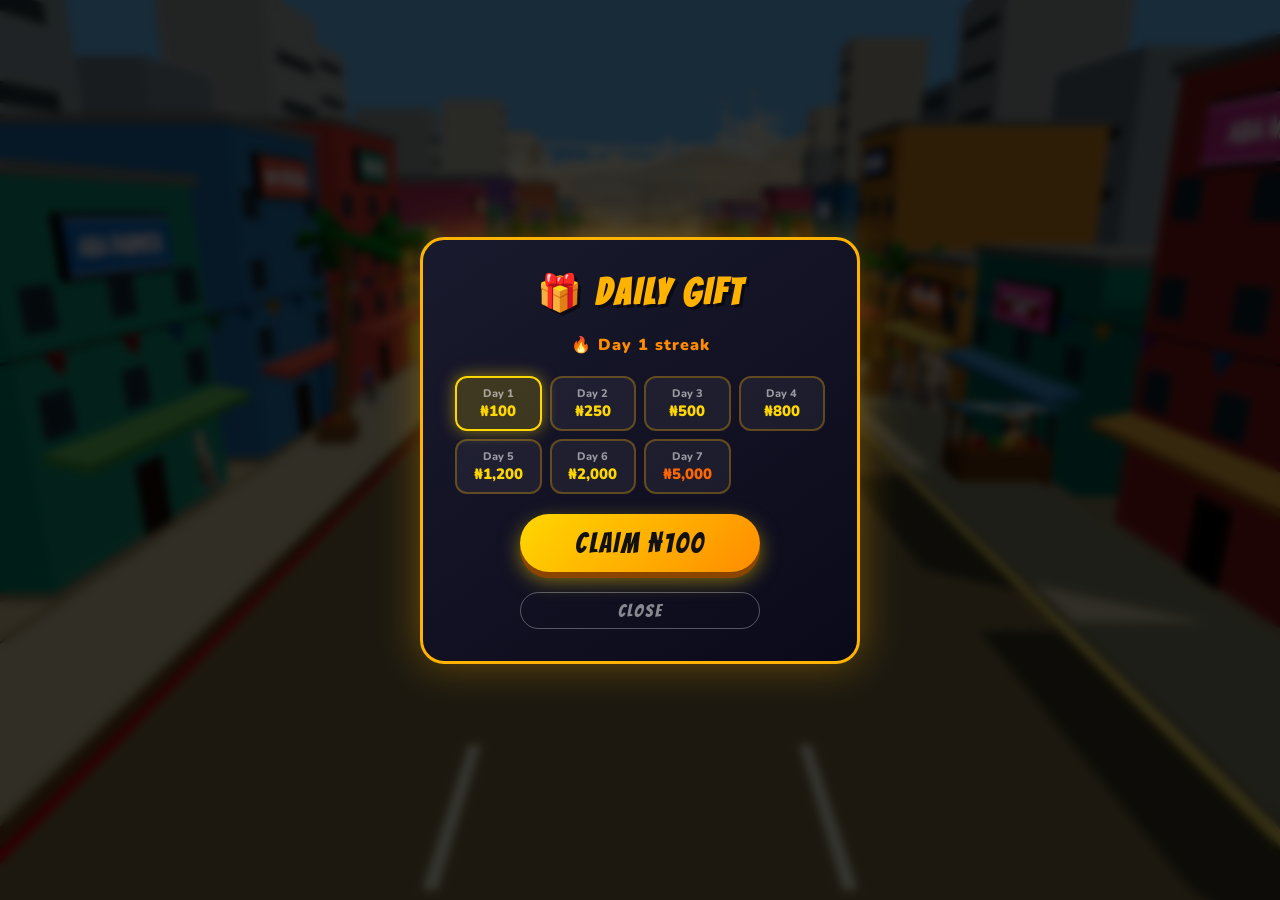
==== commit fa269801: "Add store page: coin packs + paid continue (Paystack card/transfer/USSD/MoMo) Co-Authored-By: Claude" ====
--- a/index.html
+++ b/index.html
@@ -53,6 +53,7 @@
         <button id="btn-daily" class="btn-secondary">🎁 DAILY</button>
         <button id="btn-missions" class="btn-secondary">🎯 MISSIONS</button>
         <button id="btn-shop" class="btn-secondary">🔧 GARAGE</button>
+        <button id="btn-store" class="btn-secondary">💳 BUY COINS</button>
         <button id="btn-leaderboard" class="btn-secondary">🏆 TOP RIDERS</button>
         <button id="btn-exit" class="btn-ghost">🚪 EXIT</button>
       </div>
@@ -117,6 +118,7 @@
         <p class="pidgin-text">Captain Fagbote say make you pay bail to continue your journey. No bail? Game over!</p>
         <div class="bail-amount">₦ <span id="bail-amount">200</span></div>
         <button id="btn-pay-bail" class="btn-danger">🔓 PAY BAIL</button>
+        <button id="btn-bail-buy" class="btn-secondary" style="display:none">💳 BUY COINS</button>
         <button id="btn-watch-ad" class="btn-secondary">📺 WATCH AD (FREE)</button>
         <button id="btn-give-up" class="btn-ghost">Give Up</button>
       </div>
@@ -215,6 +217,26 @@
     </div>
 
     <!-- ══════════════════════════════════════════════════════
+         STORE / PAYMENT PAGE — Paystack on web, Google Play in the app
+    ════════════════════════════════════════════════════════ -->
+    <div id="screen-store" class="screen overlay">
+      <div class="panel store-panel">
+        <h2 id="store-title">💳 BUY COINS</h2>
+        <div class="garage-wallet">Your ₦: <span id="store-wallet">0</span></div>
+        <div id="store-notice" class="store-notice" style="display:none"></div>
+        <div id="store-items"></div>
+        <div id="store-web-pay">
+          <div class="store-label">Pay with</div>
+          <div id="store-methods" class="store-methods"></div>
+          <input id="store-email" class="store-email" type="email" inputmode="email" autocomplete="email" placeholder="Email for your receipt">
+        </div>
+        <div id="store-play-note" class="store-play-note" style="display:none">Payments are handled securely by Google Play.</div>
+        <div id="store-status" class="store-status"></div>
+        <button id="btn-store-close" class="btn-secondary">✕ BACK</button>
+      </div>
+    </div>
+
+    <!-- ══════════════════════════════════════════════════════
          DAILY REWARD
     ════════════════════════════════════════════════════════ -->
     <div id="screen-daily" class="screen overlay">
--- a/css/style.css
+++ b/css/style.css
@@ -23,7 +23,7 @@
   touch-action: none;
 }
 /* Re-allow vertical scrolling inside menu panels that can overflow. */
-.panel, #garage-items, #shop-items, #lb-scores, #missions-list { touch-action: pan-y; }
+.panel, #garage-items, #shop-items, #lb-scores, #missions-list, #store-items { touch-action: pan-y; }
 
 #gameCanvas {
   display: block;
@@ -945,3 +945,55 @@
   border-radius: 14px; padding: 6px 14px; font-size: 14px; white-space: nowrap;
 }
 .ads-left { display: block; font-size: 0.6em; opacity: 0.8; letter-spacing: 1px; }
+
+/* ─── STORE / PAYMENT PAGE ────────────────────────────────── */
+.store-panel { border-color: var(--gold); box-shadow: 0 0 40px rgba(255,215,0,0.25); max-width: 460px; max-height: 92vh; overflow-y: auto; }
+.store-panel h2 { color: var(--gold); font-size: 34px; }
+.store-notice {
+  width: 100%; background: rgba(255,102,0,0.15); border: 1px solid var(--orange);
+  color: #FFC48A; border-radius: 10px; padding: 8px 12px; font-size: 13px; text-align: center;
+}
+#store-items { width: 100%; display: flex; flex-direction: column; gap: 10px; }
+.store-item {
+  position: relative; display: flex; align-items: center; gap: 12px; width: 100%;
+  background: rgba(255,255,255,0.06); border: 2px solid rgba(255,215,0,0.35);
+  border-radius: 14px; padding: 12px 14px; cursor: pointer; pointer-events: auto;
+  color: #fff; font-family: 'Nunito', sans-serif; text-align: left;
+}
+.store-item:active { transform: scale(0.98); }
+.store-item:disabled { opacity: 0.5; cursor: default; }
+.store-icon { font-size: 34px; flex-shrink: 0; width: 44px; text-align: center; }
+.store-info { flex: 1; min-width: 0; }
+.store-name { display: block; font-weight: 900; font-size: 18px; }
+.store-sub { display: block; color: rgba(255,255,255,0.55); font-size: 12px; }
+.store-price {
+  flex-shrink: 0; background: linear-gradient(135deg, #FFB81C, #FFA500); color: #1A1000;
+  font-weight: 900; font-size: 16px; border-radius: 22px; padding: 8px 16px; white-space: nowrap;
+}
+.store-tag {
+  position: absolute; top: -9px; right: 14px; background: var(--green); color: #fff;
+  font-size: 10px; font-weight: 900; letter-spacing: 1px; border-radius: 8px; padding: 2px 8px;
+}
+#store-web-pay { width: 100%; display: flex; flex-direction: column; gap: 8px; }
+.store-label { color: rgba(255,255,255,0.6); font-size: 13px; text-align: left; }
+.store-methods { display: grid; grid-template-columns: 1fr 1fr; gap: 8px; }
+.store-method {
+  display: flex; align-items: center; gap: 8px; cursor: pointer; pointer-events: auto;
+  background: rgba(255,255,255,0.05); border: 2px solid rgba(255,255,255,0.18); border-radius: 12px;
+  padding: 9px 10px; color: #fff; font-family: 'Nunito', sans-serif; text-align: left;
+}
+.store-method.active { border-color: var(--gold); background: rgba(255,215,0,0.12); }
+.store-method .m-icon { font-size: 20px; }
+.store-method .m-label { font-weight: 900; font-size: 14px; line-height: 1.1; }
+.store-method .m-hint { color: rgba(255,255,255,0.5); font-size: 10px; line-height: 1.2; }
+.store-email {
+  width: 100%; padding: 10px 12px; border-radius: 10px; border: 2px solid rgba(255,255,255,0.2);
+  background: rgba(0,0,0,0.35); color: #fff; font-size: 15px; font-family: 'Nunito', sans-serif;
+  user-select: text; -webkit-user-select: text; pointer-events: auto;
+}
+.store-email:focus { outline: none; border-color: var(--gold); }
+.store-play-note { color: rgba(255,255,255,0.6); font-size: 13px; }
+.store-status { min-height: 18px; font-size: 14px; font-weight: 800; text-align: center; }
+.store-status.ok { color: #00FF88; }
+.store-status.err { color: #FF7A66; }
+.store-status.wait { color: var(--gold); }
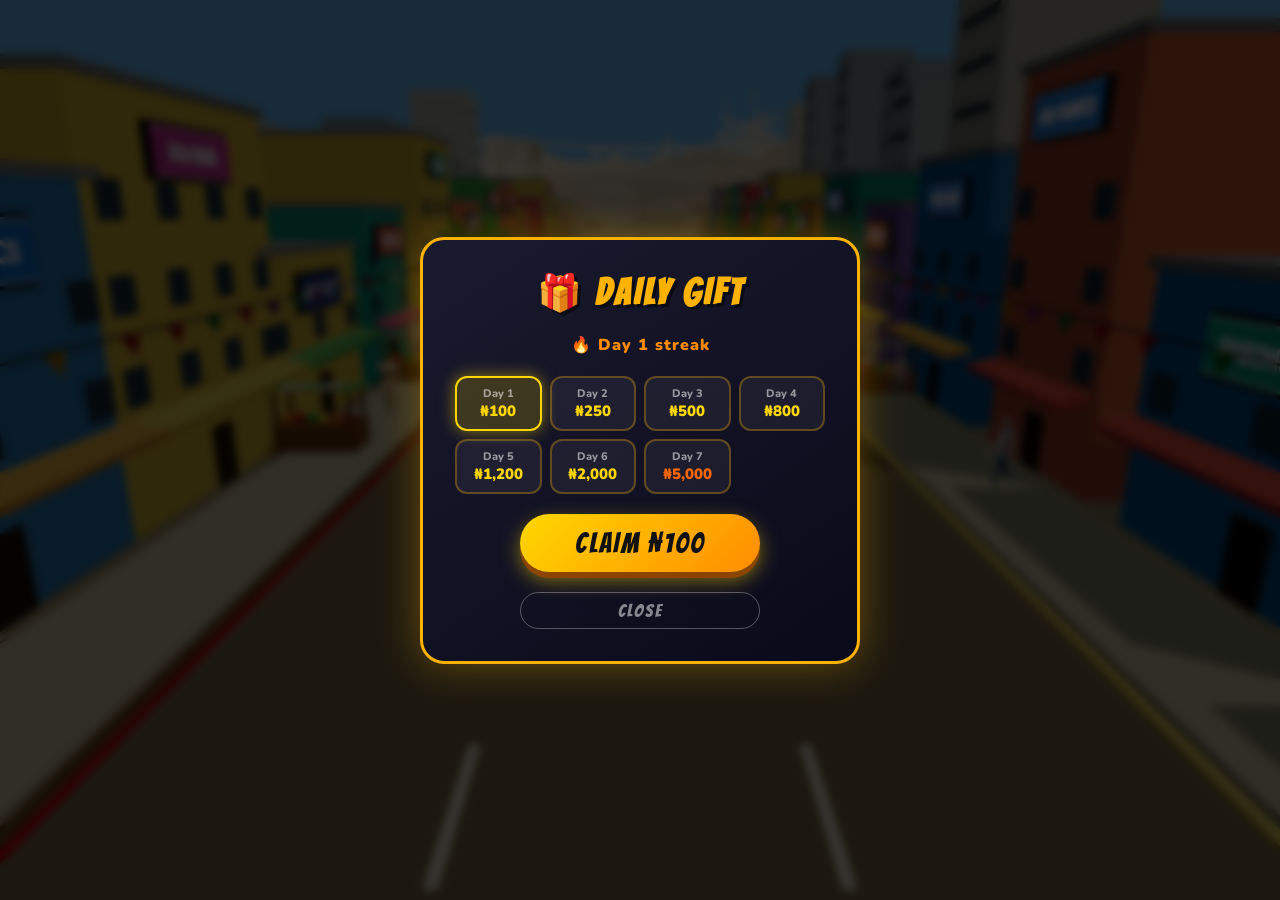
==== commit 9c92f041: "Store: new coin packs (2.5k/7k/15k/40k) and N100 continue Co-Authored-By: Claude Opus 5.5 <noreply@a" ====
--- a/index.html
+++ b/index.html
@@ -274,7 +274,7 @@
         </div>
         <div style="border-top:1px solid rgba(255,255,255,0.1); margin:20px 0; padding:15px 0;">
           <div style="font-size:13px; color:rgba(255,255,255,0.6); margin-bottom:10px; text-align:center;">Or continue for</div>
-          <button id="btn-continue-payment" class="btn-primary" style="width:100%; background:linear-gradient(135deg, #FFB81C, #FFA500);">💳 CONTINUE FOR ₦50</button>
+          <button id="btn-continue-payment" class="btn-primary" style="width:100%; background:linear-gradient(135deg, #FFB81C, #FFA500);">💳 CONTINUE FOR ₦100</button>
         </div>
         <button id="btn-go-restart" class="btn-primary">↺ TRY AGAIN</button>
         <button id="btn-go-menu" class="btn-secondary">🏠 MAIN MENU</button>
--- a/css/style.css
+++ b/css/style.css
@@ -997,3 +997,5 @@
 .store-status.ok { color: #00FF88; }
 .store-status.err { color: #FF7A66; }
 .store-status.wait { color: var(--gold); }
+.store-method.soon { opacity: 0.55; cursor: default; }
+.store-method .m-soon { color: var(--gold); font-size: 11px; font-weight: 800; white-space: nowrap; }
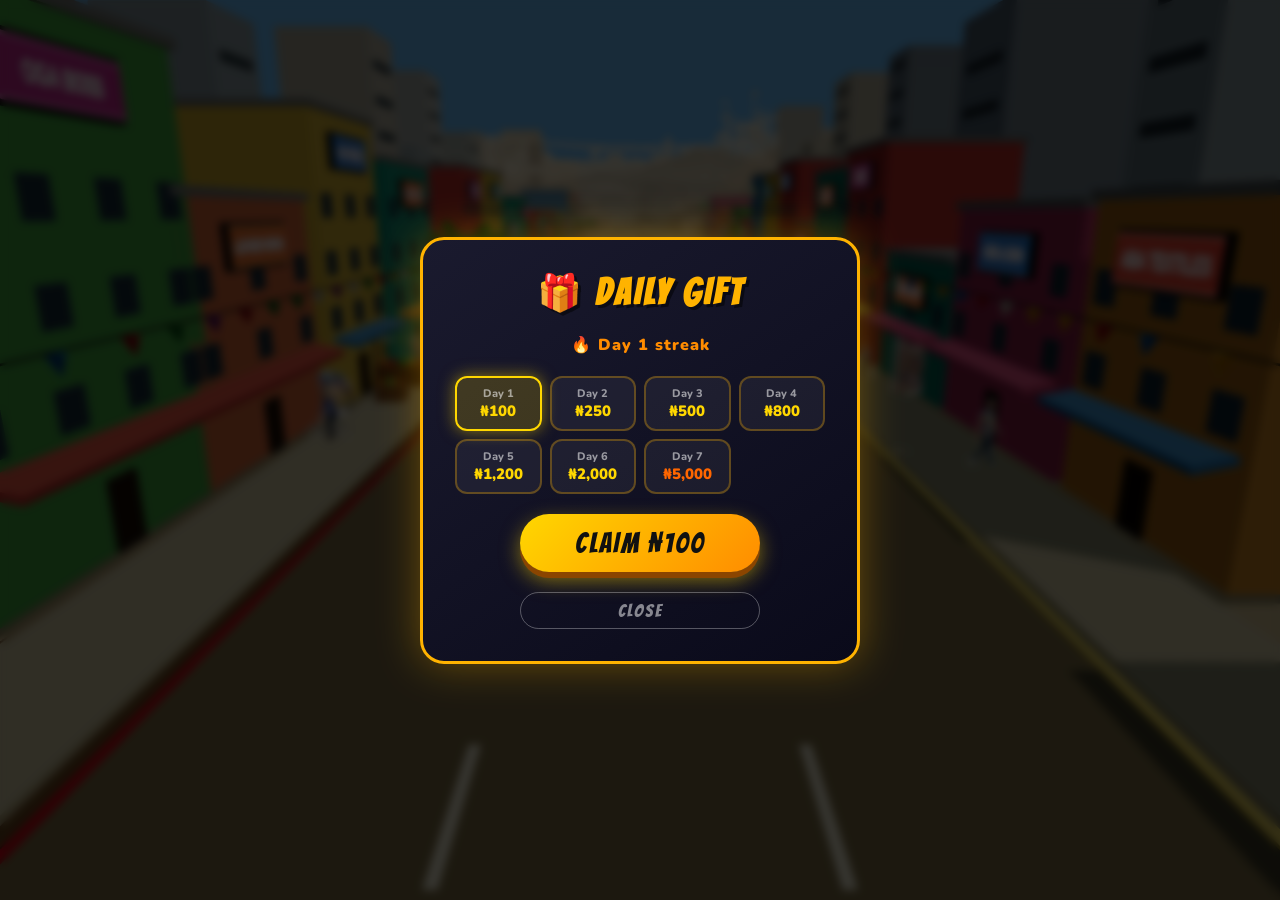
==== commit 63d6268f: "Store: FOREN checkout (card + bank transfer), redesigned pay page, payment-done page Co-Authored-By:" ====
--- a/index.html
+++ b/index.html
@@ -24,6 +24,7 @@
 
   <!-- Three.js Canvas -->
   <canvas id="gameCanvas"></canvas>
+  <div id="race-hud" class="race-hud" style="display:none"></div>
 
   <!-- Blackout overlay for special effects -->
   <div id="blackout-overlay"></div>
@@ -54,6 +55,7 @@
         <button id="btn-missions" class="btn-secondary">🎯 MISSIONS</button>
         <button id="btn-shop" class="btn-secondary">🔧 GARAGE</button>
         <button id="btn-store" class="btn-secondary">💳 BUY COINS</button>
+        <button id="btn-race" class="btn-secondary" style="display:none">🏁 DAILY RACE</button>
         <button id="btn-leaderboard" class="btn-secondary">🏆 TOP RIDERS</button>
         <button id="btn-exit" class="btn-ghost">🚪 EXIT</button>
       </div>
@@ -224,16 +226,69 @@
         <h2 id="store-title">💳 BUY COINS</h2>
         <div class="garage-wallet">Your ₦: <span id="store-wallet">0</span></div>
         <div id="store-notice" class="store-notice" style="display:none"></div>
+        <div id="store-test" class="store-test" style="display:none">
+          🧪 <b>TEST MODE</b> — no real money is charged. Use your payment provider's test card / test account.
+        </div>
+        <div id="store-step-pack" class="store-label">1. Choose a pack</div>
         <div id="store-items"></div>
         <div id="store-web-pay">
-          <div class="store-label">Pay with</div>
+          <div class="store-label">2. Choose how to pay</div>
           <div id="store-methods" class="store-methods"></div>
-          <input id="store-email" class="store-email" type="email" inputmode="email" autocomplete="email" placeholder="Email for your receipt">
+          <div class="store-label">3. Email for your receipt</div>
+          <input id="store-email" class="store-email" type="email" inputmode="email" autocomplete="email" placeholder="you@example.com">
+          <button id="btn-store-pay" class="btn-primary store-pay" disabled>CHOOSE A PACK</button>
+          <div class="store-secure">🔒 Secure checkout · Your card and bank details never touch the game</div>
+          <div class="store-help">Paid but no coins? Keep the game open or reopen it — confirmed payments are added automatically.</div>
         </div>
         <div id="store-play-note" class="store-play-note" style="display:none">Payments are handled securely by Google Play.</div>
         <div id="store-status" class="store-status"></div>
         <button id="btn-store-close" class="btn-secondary">✕ BACK</button>
       </div>
+    </div>
+
+    <!-- ══════════════════════════════════════════════════════
+         DAILY RACE (₦50 entry · win up to ₦10,000) — web only
+    ════════════════════════════════════════════════════════ -->
+    <div id="screen-race" class="screen overlay">
+      <div class="panel store-panel race-panel">
+        <h2>🏁 DAILY RACE</h2>
+        <div class="race-tagline">PLAY FOR ₦50. RACE DAILY. WIN UP TO ₦10,000.</div>
+        <div id="race-lobby">
+          <div id="race-closed-note" class="store-notice">🚧 The daily race is coming soon.</div>
+          <div class="race-prize-box">Today's prize <span id="race-prize">₦0</span><div id="race-meta" class="race-muted"></div></div>
+          <div id="race-board" class="race-board"></div>
+          <div id="race-claim-box" class="race-claim" style="display:none">
+            <div id="race-claim-text"></div>
+            <select id="race-bank" class="store-email"></select>
+            <input id="race-acct" class="store-email" inputmode="numeric" maxlength="10" placeholder="10-digit account number">
+            <button id="btn-race-claim" class="btn-secondary">SAVE BANK DETAILS</button>
+            <div id="race-claim-status" class="race-muted"></div>
+          </div>
+          <input id="race-name" class="store-email" maxlength="20" placeholder="Rider name (shown as Abc***)">
+          <input id="race-phone" class="store-email" inputmode="tel" placeholder="Nigerian phone, e.g. 0803 123 4567">
+          <input id="race-email" class="store-email" type="email" inputmode="email" placeholder="Email for your receipt">
+          <label class="race-terms"><input type="checkbox" id="race-terms"> I am 18+, in Nigeria, and accept the race rules below.</label>
+          <button id="btn-race-pay" class="btn-primary">💳 PAY ₦50 &amp; RACE</button>
+          <div id="race-status" class="store-status"></div>
+          <details class="race-rules"><summary>Race rules &amp; terms</summary>
+            <ul>
+              <li>Each ₦50 payment gives one race attempt in today's race (Nigeria time). Your best verified score of the day counts.</li>
+              <li>The highest-ranked eligible racer wins <b>1% of the day's total contributions, up to a maximum of ₦10,000</b>. The prize is not guaranteed to be ₦10,000.</li>
+              <li>One win per player per calendar month. If the top racer has already won this month, the prize goes to the next eligible racer.</li>
+              <li>Scores are verified by our race server. Runs that can't be verified are disqualified. Ties go to the earlier run.</li>
+              <li>The leaderboard closes at 11:59 pm Nigeria time. Winners are paid by bank transfer after review. Open to players in Nigeria aged 18+. Terms &amp; Conditions apply.</li>
+            </ul>
+          </details>
+        </div>
+        <div id="race-result" style="display:none">
+          <div id="race-result-text" class="race-result-text"></div>
+          <button id="btn-race-again" class="btn-primary">↺ BACK TO RACE LOBBY</button>
+        </div>
+        <button id="btn-race-close" class="btn-ghost">✕ CLOSE</button>
+      </div>
+    </div>
+    <div id="screen-race-play" class="screen overlay">
+      <div id="race-countdown" class="race-countdown">3</div>
     </div>
 
     <!-- ══════════════════════════════════════════════════════
--- a/css/style.css
+++ b/css/style.css
@@ -999,3 +999,40 @@
 .store-status.wait { color: var(--gold); }
 .store-method.soon { opacity: 0.55; cursor: default; }
 .store-method .m-soon { color: var(--gold); font-size: 11px; font-weight: 800; white-space: nowrap; }
+.store-item.selected { border-color: var(--gold); background: rgba(255,215,0,0.14); box-shadow: 0 0 0 2px rgba(255,215,0,0.35); }
+.store-test {
+  width: 100%; background: rgba(0,170,255,0.12); border: 1px dashed #4FC3F7; color: #B3E5FC;
+  border-radius: 10px; padding: 8px 12px; font-size: 12px; line-height: 1.5; text-align: center;
+}
+.store-pay { width: 100%; font-family: 'Nunito', sans-serif; font-weight: 900; font-size: 18px; }
+.store-pay:disabled { opacity: 0.5; cursor: default; }
+.store-secure { color: rgba(255,255,255,0.55); font-size: 11px; text-align: center; }
+.store-help { color: rgba(255,255,255,0.4); font-size: 10px; text-align: center; line-height: 1.3; }
+@media (max-width: 360px) { .store-methods { grid-template-columns: 1fr; } }
+
+/* ─── DAILY RACE ─────────────────────────────────────────── */
+.race-panel h2 { color: #00FF88; }
+.race-tagline { color: var(--gold); font-weight: 900; font-size: 15px; text-align: center; letter-spacing: 0.5px; }
+.race-prize-box { width: 100%; text-align: center; background: rgba(0,135,90,0.18); border: 2px solid var(--green);
+  border-radius: 14px; padding: 10px; color: #fff; font-weight: 800; }
+.race-prize-box #race-prize { display: block; color: #00FF88; font-size: 30px; font-family: 'Nunito', sans-serif; font-weight: 900; }
+.race-muted { color: rgba(255,255,255,0.55); font-size: 12px; text-align: center; }
+.race-board { width: 100%; display: flex; flex-direction: column; gap: 4px; }
+.race-row { display: grid; grid-template-columns: 44px 1fr auto; gap: 8px; padding: 6px 10px; border-radius: 8px;
+  background: rgba(255,255,255,0.05); color: #fff; font-weight: 800; font-size: 14px; }
+.race-row.you { background: rgba(255,215,0,0.15); border: 1px solid var(--gold); }
+.race-claim { width: 100%; display: flex; flex-direction: column; gap: 6px; background: rgba(255,215,0,0.1);
+  border: 2px solid var(--gold); border-radius: 12px; padding: 10px; color: #fff; font-weight: 800; }
+.race-terms { color: rgba(255,255,255,0.75); font-size: 12px; display: flex; gap: 8px; align-items: flex-start; text-align: left; pointer-events: auto; }
+.race-terms input { margin-top: 2px; }
+.race-rules { width: 100%; color: rgba(255,255,255,0.7); font-size: 12px; text-align: left; pointer-events: auto; }
+.race-rules summary { cursor: pointer; color: var(--gold); font-weight: 800; }
+.race-rules ul { padding-left: 18px; margin-top: 6px; display: flex; flex-direction: column; gap: 4px; }
+.race-result-text { color: #fff; font-size: 18px; text-align: center; line-height: 1.6; }
+.race-countdown { position: absolute; inset: 0; display: flex; align-items: center; justify-content: center;
+  font-family: 'Bangers', sans-serif; font-size: 120px; color: #00FF88; text-shadow: 0 4px 20px rgba(0,0,0,0.6); }
+.race-hud { position: fixed; top: 12px; left: 50%; transform: translateX(-50%); z-index: 40; gap: 14px;
+  background: rgba(0,0,0,0.6); border: 2px solid #00FF88; border-radius: 22px; padding: 8px 16px;
+  color: #fff; font-weight: 900; font-size: 16px; white-space: nowrap; pointer-events: none; }
+#btn-race-pay { font-family: 'Nunito', sans-serif; font-weight: 900; }
+#btn-race-pay:disabled { opacity: 0.45; cursor: not-allowed; filter: grayscale(0.6); }
